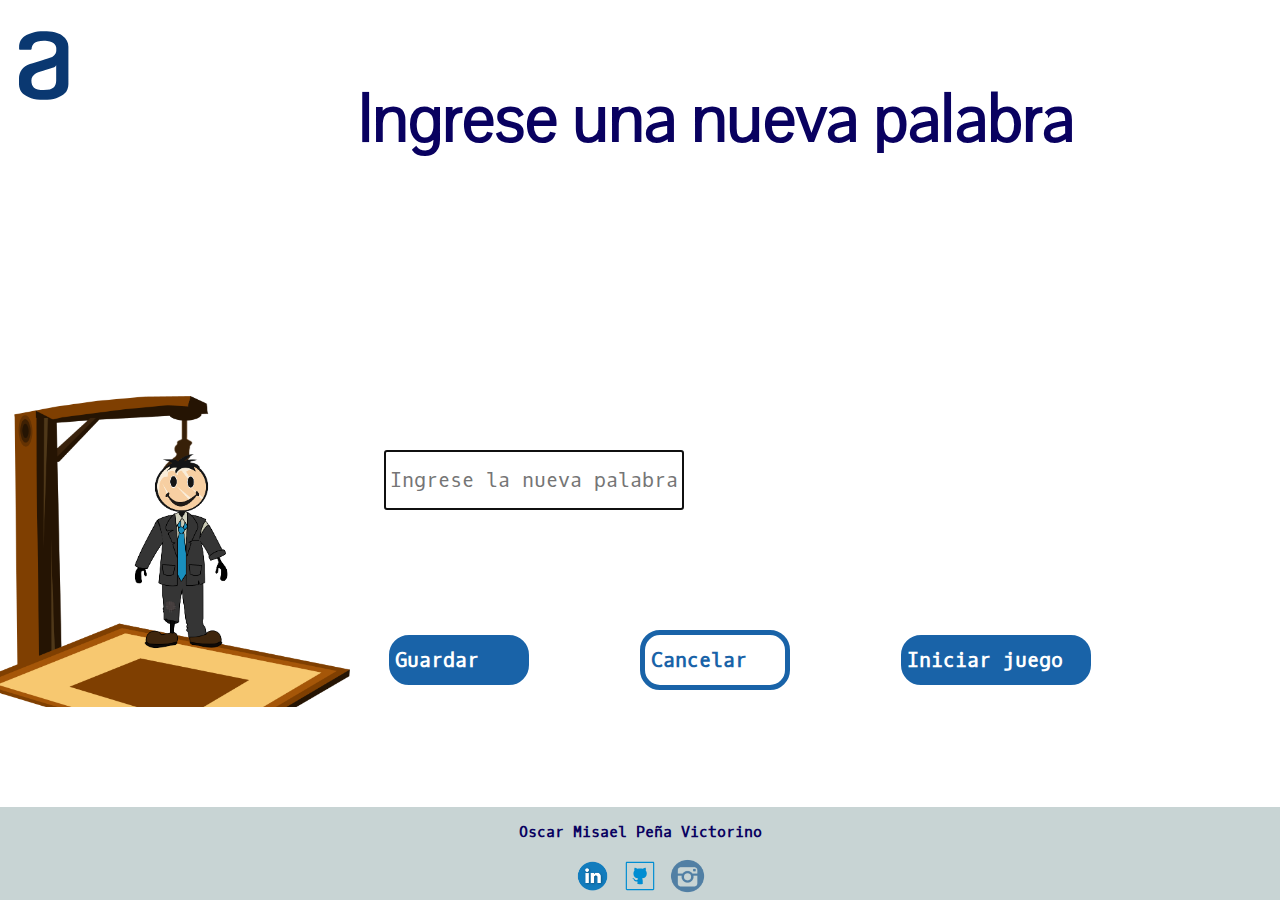
==== agregar-palabra.html @ 17813712 "Cargan de todos los archivos avanzados hasta el momento" ====
<!DOCTYPE html>
<html lang="en">
  <head>
    <meta charset="UTF-8" />
    <meta name="viewport" content="width=device-width, initial-scale=1.0" />
    <meta http-equiv="X-UA-Compatible" content="ie=edge" />
    <a href="https://www.aluracursos.com/"><img class = "logo" src="img/alura_Logo.svg"></a>
    <title>Agregar palabra</title>
    <link rel="stylesheet" href="css/agregar-palabra.css">
    <link rel="preconnect" href="https://fonts.googleapis.com">
    <link rel="preconnect" href="https://fonts.gstatic.com" crossorigin>
    <link href="https://fonts.googleapis.com/css2?family=Oxygen+Mono&family=Pavanam&display=swap" rel="stylesheet">
    
  </head>

  <body>

    <div class="contenedor">

      <h1 class="titulo">Ingrese una nueva palabra</h1>
      <input type="text" class="inp-palabra" id="nueva-palabra" size="10" placeholder = "Ingrese la nueva palabra"autofocus maxlength="10"> 
      <ul class="errores" id = "mensajes-errores"></ul>
      <button class="btn-guardar" id="btn">Guardar</button> 
      <button class="btn-cancelar" id="btn-2" >Cancelar</button>
      <button class="btn-iniciar2" id="btn" >Iniciar juego</button>  
      <img class="horca-dibujo" src="img/horca-dibujo.png">

      <footer class="footer">
        <div class="info">
          <p class="nombre" >Oscar Misael Peña Victorino</p>
          <a href="https://www.linkedin.com/in/oscarmisaelpv/"><img src="img/linkelnd.png" id="linkedin" class="logo-footer"></a>
          <a href="https://github.com/openav94"><img src="img/github.svg" id="linkedin" class="logo-footer"></a>
          <a href="https://www.instagram.com/oscarmisaelpv/"><img src="img/IG.png" id="linkedin" class="logo-footer"></a>
        </div>
      </footer>


    </div>
        
    <script type="text/javascript" src="js/agregar-palabra.js"></script>

  </body>
</html>
---- css/agregar-palabra.css ----
html{
    box-sizing: border-box;
    font-size: 62.5%;
    
  }
  *, *::before, *::after{
    box-sizing: inherit;
  }
  
  body{
    background: white
  
  }
  
  .logo{
    position: absolute;
    width: 50px;
    height: 77.21px;
    left: 1.5%;
    top: 3%;
  }
  
  .titulo {
    position: absolute;
    left: calc(50% - 846px/3);
    top: 3%;
  
    font-family: Pavanam;
    font-weight: bold;
    font-size: 70px;
    display: flex;
    align-items: center;
    text-align: center;  
    color: #090160;  
  }
  
  

  .inp-palabra{
    position: absolute;
    width: 300px;
    height: 60px;
    left: 30%;
    top: 50%;
  
    font-family: 'Oxygen Mono', monospace;
    text-align: center;
    font-size: 20px;
  }
  
  
  .btn-iniciar2{
    position: absolute;
    width: 200px;
    height: 60px;
    left: 70%;
    top: 70%;
  
    font-family: 'Oxygen Mono', monospace;
    font-weight: bold;
    font-size: 20px;
    display: flex;
    align-items: center;
    align-content: center;
    text-align: center;
    color: #FFFFFF;
  
    background: #1963A8;
    border: 5px solid #FFFFFF;
    box-sizing: border-box;
    border-radius: 25px;
  }
  
  .btn-guardar{
    position: absolute;
    width: 150px;
    height: 60px;
    left: 30%;
    top: 70%;
  
    font-family: 'Oxygen Mono', monospace;
    font-weight: bold;
    font-size: 20px;
    display: flex;
    align-items: center;
    align-content: center;
    text-align: center;
    color: #FFFFFF;
  
    background: #1963A8;
    border: 5px solid #FFFFFF;
    box-sizing: border-box;
    border-radius: 25px;
  }
  
  .btn-cancelar{
    position: absolute;
    width: 150px;
    height: 60px;
    left: 50%;
    top: 70%;
  
  
    font-family: 'Oxygen Mono', monospace;
    font-weight: bold;
    font-size: 20px;
    display: flex;
    align-items: center;
    text-align: center;
    color: #1963A8;
    
    background: #FFFFFF;
    border: 5px solid #1963A8;
    box-sizing: border-box;
    border-radius: 20px;
  
  }
  
  .horca-dibujo{
    position: absolute;
    width: 350px;
    height: 310.86px;
    top: 44%;
    left: 0%;
  }
  
  #btn:hover{
    background-color: #FFFFFF;
    border: 5px solid #1963A8;
    color: #1963A8;
    cursor: pointer;
  }
  
  #btn-2:hover{
    background-color: #1963A8;
    border: 5px solid #FFFFFF;
    color: #FFFFFF;
    cursor: pointer;
  }
  
  .footer{
    position: absolute;
    right: 0px;
    left: 0px;
    bottom: 0px;
    align-items: center;
    text-align: center;
    font-family: 'Oxygen Mono', monospace;
    font-weight: bold;
    color: #090160;
    font-size: 15px;
    background-color: #c8d4d4;
  
  }

  .logo-footer{
      height: 3%;
      width: 3%;
  }
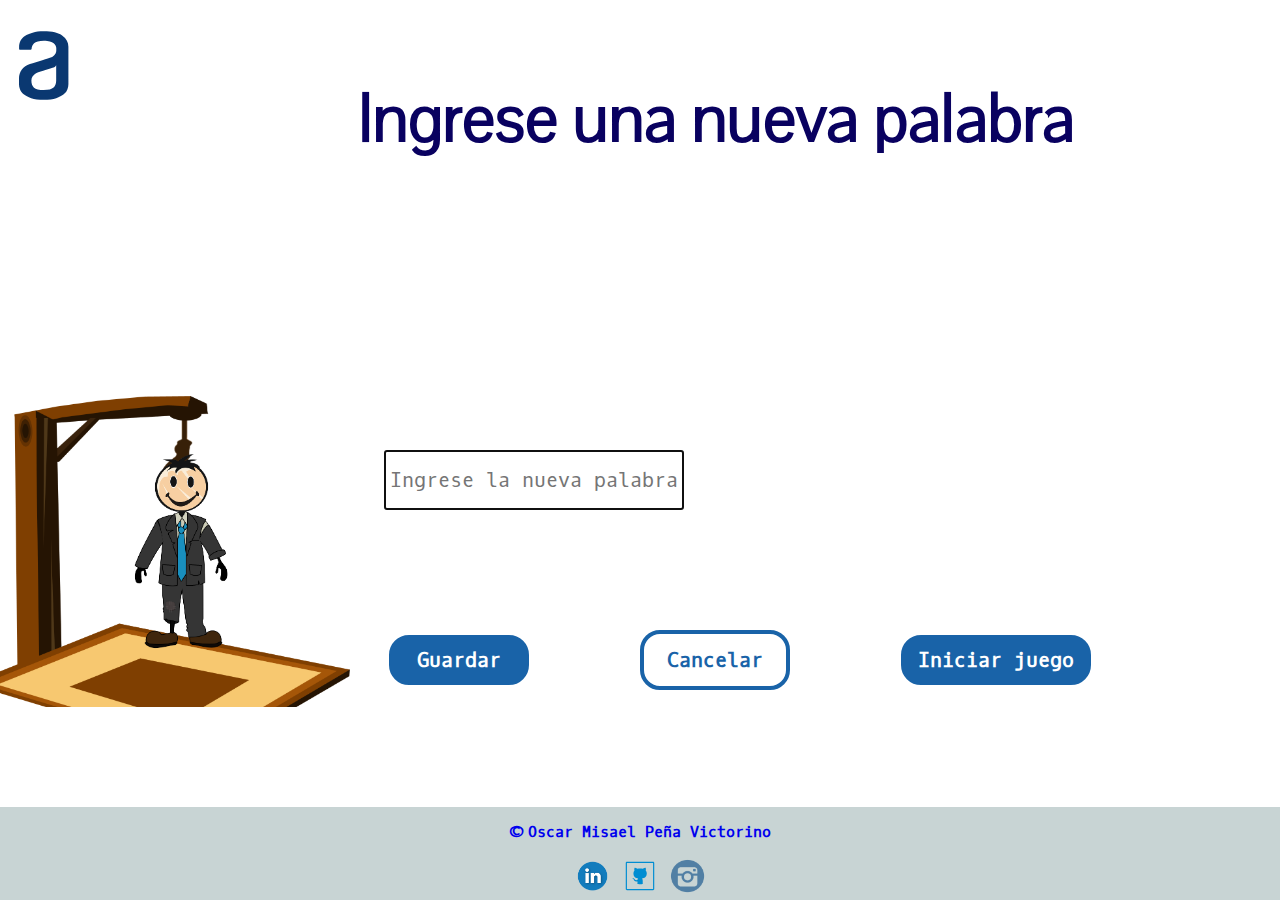
==== commit 26f1bcf7: "actualizacion de todos los archivos, ya funciona" ====
--- a/agregar-palabra.html
+++ b/agregar-palabra.html
@@ -4,9 +4,10 @@
     <meta charset="UTF-8" />
     <meta name="viewport" content="width=device-width, initial-scale=1.0" />
     <meta http-equiv="X-UA-Compatible" content="ie=edge" />
-    <a href="https://www.aluracursos.com/"><img class = "logo" src="img/alura_Logo.svg"></a>
+    <link rel="stylesheet" href="css/agregar-palabra.css">
     <title>Agregar palabra</title>
-    <link rel="stylesheet" href="css/agregar-palabra.css">
+    <link rel="shortcut icon" href="img/agregar.ico" type="image/x-icon">
+    <link rel="icon" href="img/agregar.ico" type="image/x-icon">
     <link rel="preconnect" href="https://fonts.googleapis.com">
     <link rel="preconnect" href="https://fonts.gstatic.com" crossorigin>
     <link href="https://fonts.googleapis.com/css2?family=Oxygen+Mono&family=Pavanam&display=swap" rel="stylesheet">
@@ -14,6 +15,12 @@
   </head>
 
   <body>
+
+    <div>
+      <header>
+        <a href="https://www.aluracursos.com/"><img class = "logo" src="img/alura_Logo.svg"></a>
+      </header>
+    </div>
 
     <div class="contenedor">
 
@@ -27,7 +34,7 @@
 
       <footer class="footer">
         <div class="info">
-          <p class="nombre" >Oscar Misael Peña Victorino</p>
+          <p class="nombre"><a href="mailto:openav94@gmail.com">&copy; Oscar Misael Peña Victorino</a></p>
           <a href="https://www.linkedin.com/in/oscarmisaelpv/"><img src="img/linkelnd.png" id="linkedin" class="logo-footer"></a>
           <a href="https://github.com/openav94"><img src="img/github.svg" id="linkedin" class="logo-footer"></a>
           <a href="https://www.instagram.com/oscarmisaelpv/"><img src="img/IG.png" id="linkedin" class="logo-footer"></a>
--- a/css/agregar-palabra.css
+++ b/css/agregar-palabra.css
@@ -28,12 +28,14 @@
     font-family: Pavanam;
     font-weight: bold;
     font-size: 70px;
-    display: flex;
     align-items: center;
     text-align: center;  
     color: #090160;  
   }
   
+  button{
+    align-items: center;
+  }
   
 
   .inp-palabra{
@@ -59,9 +61,6 @@
     font-family: 'Oxygen Mono', monospace;
     font-weight: bold;
     font-size: 20px;
-    display: flex;
-    align-items: center;
-    align-content: center;
     text-align: center;
     color: #FFFFFF;
   
@@ -81,10 +80,6 @@
     font-family: 'Oxygen Mono', monospace;
     font-weight: bold;
     font-size: 20px;
-    display: flex;
-    align-items: center;
-    align-content: center;
-    text-align: center;
     color: #FFFFFF;
   
     background: #1963A8;
@@ -104,13 +99,10 @@
     font-family: 'Oxygen Mono', monospace;
     font-weight: bold;
     font-size: 20px;
-    display: flex;
-    align-items: center;
-    text-align: center;
     color: #1963A8;
     
     background: #FFFFFF;
-    border: 5px solid #1963A8;
+    border: 4px solid #1963A8;
     box-sizing: border-box;
     border-radius: 20px;
   
@@ -126,14 +118,14 @@
   
   #btn:hover{
     background-color: #FFFFFF;
-    border: 5px solid #1963A8;
+    border: 4px solid #1963A8;
     color: #1963A8;
     cursor: pointer;
   }
   
   #btn-2:hover{
     background-color: #1963A8;
-    border: 5px solid #FFFFFF;
+    border: 4px solid #FFFFFF;
     color: #FFFFFF;
     cursor: pointer;
   }
@@ -153,6 +145,14 @@
   
   }
 
+  footer div p a{
+    text-decoration-line: none;
+  }
+  
+  footer div p a:hover{
+    text-decoration-line: underline;
+  }
+
   .logo-footer{
       height: 3%;
       width: 3%;
